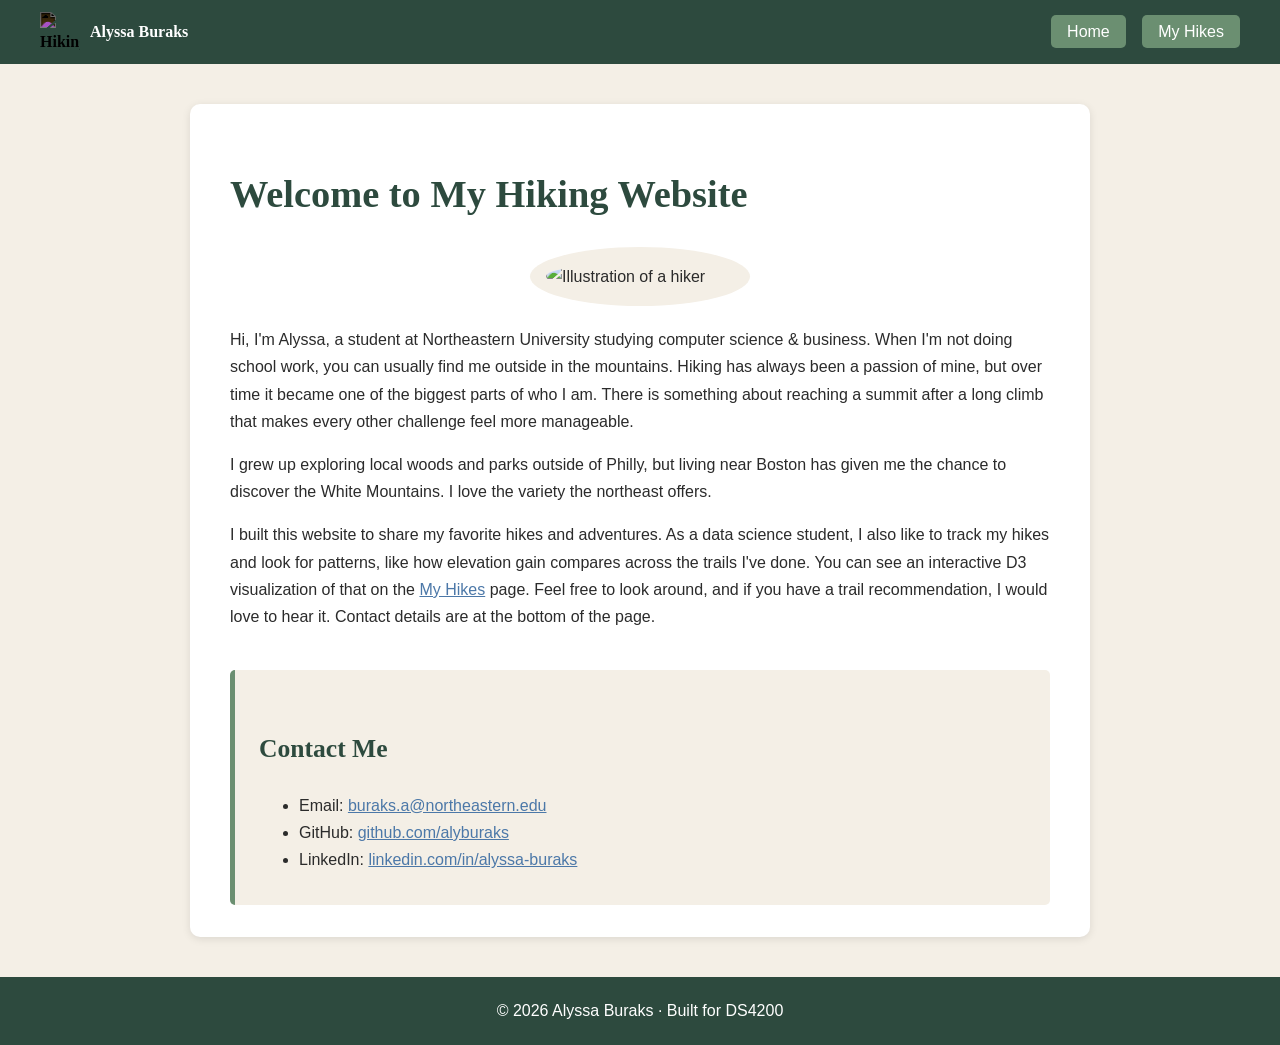
==== index.html @ 21501c1f "hiking version" ====
<!doctype html>
<html lang="en">
<head>
    <meta charset="utf-8">
    <meta name="viewport" content="width=device-width, initial-scale=1">
    <title>Welcome | Summit Stash</title>
    <link rel="stylesheet" href="styles.css">
</head>
<body>
    <header class="site-header">
        <a href="index.html" class="brand">
            <img src="noun_Hiking_4185384.svg" alt="Hiking icon">
            <span>Alyssa Buraks</span>
        </a>
        <nav class="site-nav">
            <a href="index.html">Home</a>
            <a href="hikes.html">My Hikes</a>
        </nav>
    </header>

    <main>
        <h1>Welcome to My Hiking Website</h1>
        <img class="hero-img" src="noun_Hiking_4185384.svg" alt="Illustration of a hiker">

        <p>
            Hi, I'm Alyssa, a student at Northeastern University studying computer science & business.
            When I'm not doing school work, you can usually find me outside in the mountains. Hiking has always 
            been a passion of mine, but over time it became one of the biggest parts of who I 
            am. There is something about reaching a summit after a long climb that makes every other challenge 
            feel more manageable.
        </p>
        <p>
            I grew up exploring local woods and parks outside of Philly, but living near Boston has given me the
            chance to discover the White Mountains. I love the variety the northeast offers. 
        </p>
        <p>
            I built this website to share my favorite hikes and adventures. As a data science student, 
            I also like to track my hikes and look for patterns, like how elevation gain compares across the
            trails I've done. You can see an interactive D3 visualization of that on the
            <a href="hikes.html">My Hikes</a> page. Feel free to look around, and if you have a
            trail recommendation, I would love to hear it. Contact details are at the bottom
            of the page.
        </p>

        <section class="contact" id="contact">
            <h2>Contact Me</h2>
            <ul>
                <li>Email: <a href="mailto:buraks.a@northeastern.edu">buraks.a@northeastern.edu</a></li>
                <li>GitHub: <a href="https://github.com/alyburaks">github.com/alyburaks</a></li>
                <li>LinkedIn: <a href="https://www.linkedin.com/in/alyssa-buraks">linkedin.com/in/alyssa-buraks</a></li>
            </ul>
        </section>
    </main>

    <footer>&copy; 2026 Alyssa Buraks &middot; Built for DS4200</footer>
</body>
</html>
---- styles.css ----
:root {
    --forest: #2d4a3e;
    --moss: #6b8f71;
    --sand: #f4efe6;
    --bark: #5a4632;
    --sky: #4c78a8;
    --text: #2b2b2b;
}

* { box-sizing: border-box; }

body {
    margin: 0;
    padding: 0;
    font-family: Verdana, Geneva, sans-serif;
    color: var(--text);
    background-color: var(--sand);
    line-height: 1.7;
}

h1, h2, h3 {
    font-family: Georgia, 'Times New Roman', serif;
    color: var(--forest);
}

h1 { font-size: 2.4rem; margin-bottom: 0.2em; }
h2 { font-size: 1.6rem; margin-top: 1.6em; }
h3 { font-size: 1.2rem; }

a { color: var(--sky); }
a:hover { color: var(--bark); }


.site-header {
    display: flex;
    justify-content: space-between;
    align-items: center;
    flex-wrap: wrap;
    padding: 12px 40px;
    background-color: var(--forest);
}

.brand {
    display: flex;
    align-items: center;
    gap: 10px;
    color: white;
    text-decoration: none;
    font-family: Georgia, 'Times New Roman', serif;
    font-weight: bold;
}

.brand img { width: 40px; height: 40px; filter: invert(1); }

.site-nav a {
    color: white;
    text-decoration: none;
    margin-left: 12px;
    padding: 8px 16px;
    border-radius: 5px;
    background-color: var(--moss);
}

.site-nav a:hover { background-color: var(--bark); color: white; }


main {
    max-width: 900px;
    margin: 40px auto;
    padding: 32px 40px;
    background-color: white;
    border-radius: 10px;
    box-shadow: 0 2px 8px rgba(0, 0, 0, 0.1);
}

.hero-img {
    display: block;
    width: 220px;
    max-width: 100%;
    margin: 20px auto;
    padding: 16px;
    background-color: var(--sand);
    border-radius: 50%;
}

.page-img {
    display: block;
    width: 160px;
    margin: 16px auto;
}

#chart { margin: 24px 0; overflow-x: auto; }

.bar:hover { fill: var(--bark); }

.contact {
    margin-top: 40px;
    padding: 16px 24px;
    background-color: var(--sand);
    border-left: 5px solid var(--moss);
    border-radius: 5px;
}

footer {
    text-align: center;
    padding: 20px;
    color: white;
    background-color: var(--forest);
}
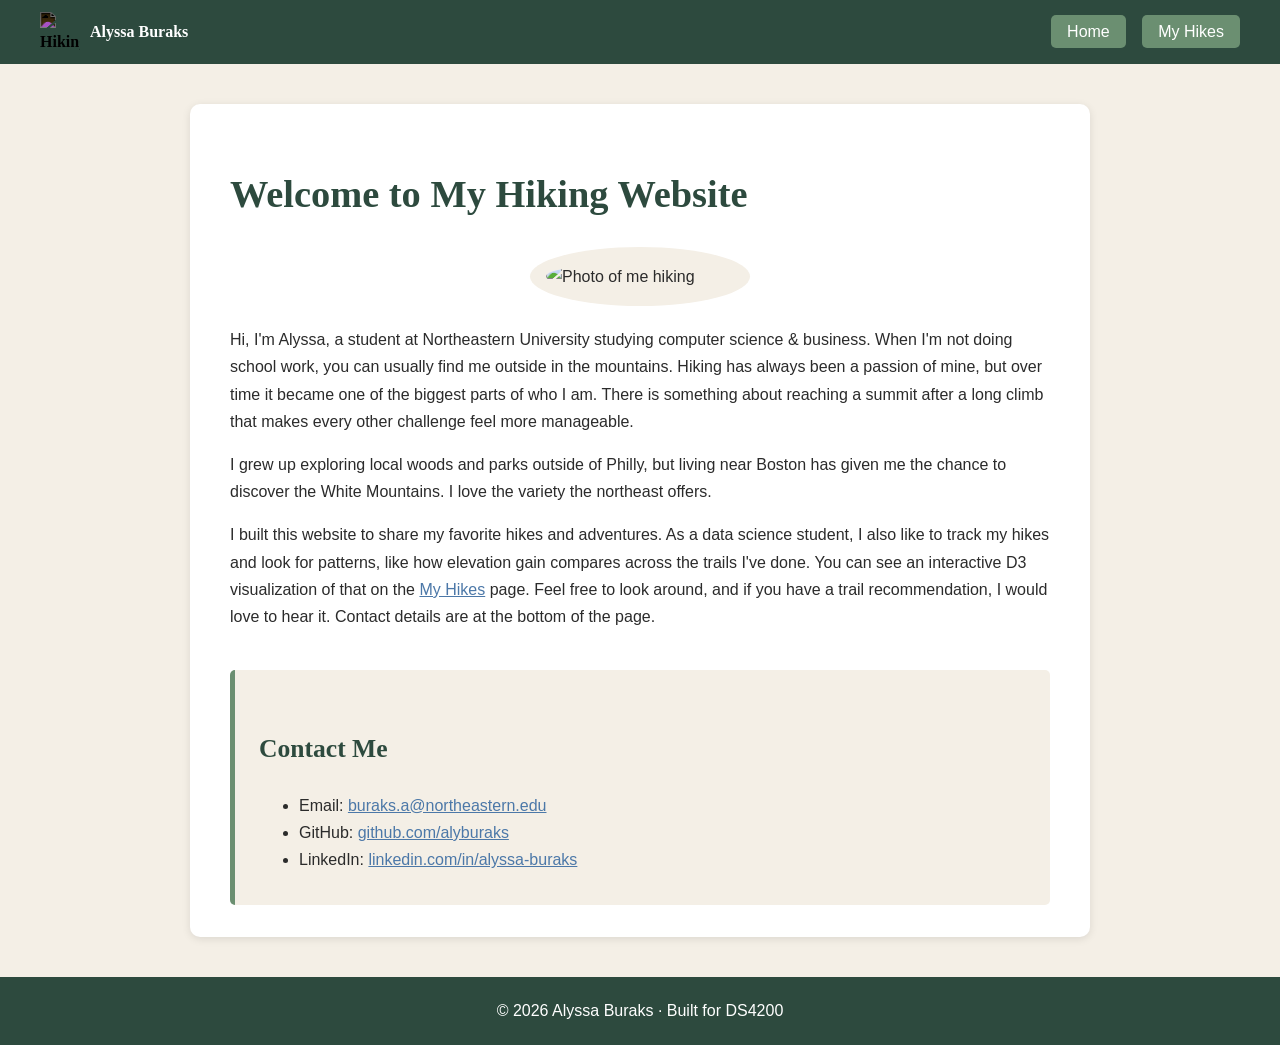
==== commit 3fcebec9: "image update" ====
--- a/index.html
+++ b/index.html
@@ -20,7 +20,7 @@
 
     <main>
         <h1>Welcome to My Hiking Website</h1>
-        <img class="hero-img" src="noun_Hiking_4185384.svg" alt="Illustration of a hiker">
+           <img class="hero-img" src="hikingwebsiteimage.jpg" alt="Photo of me hiking">
 
         <p>
             Hi, I'm Alyssa, a student at Northeastern University studying computer science & business.
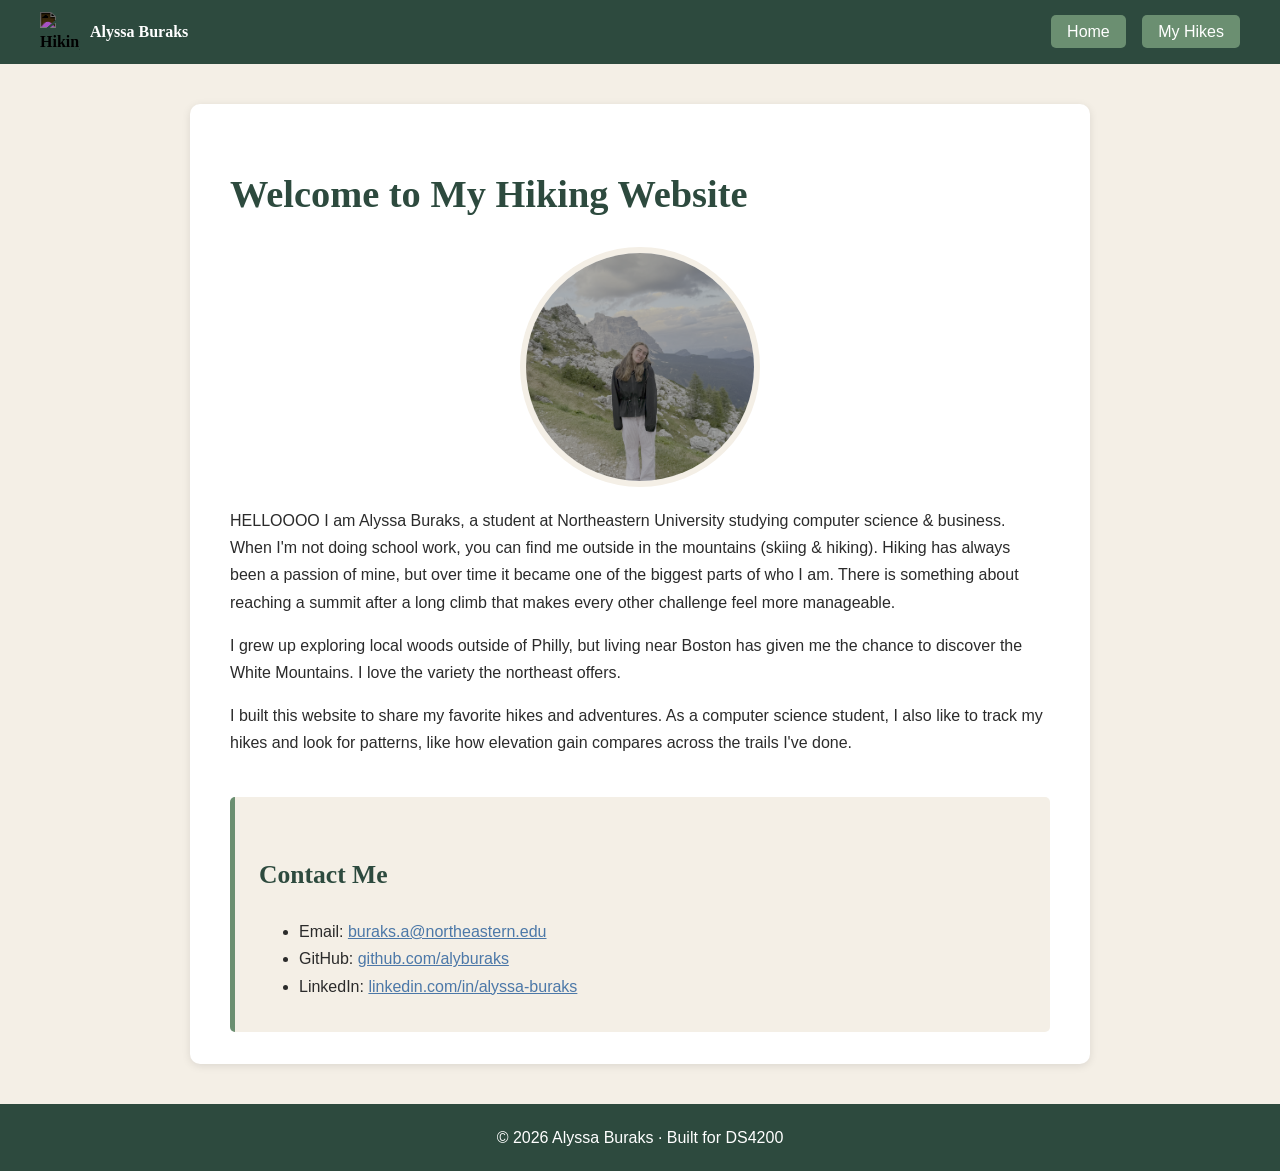
==== commit c04c07d5: "image fixing" ====
--- a/index.html
+++ b/index.html
@@ -20,26 +20,23 @@
 
     <main>
         <h1>Welcome to My Hiking Website</h1>
-           <img class="hero-img" src="hikingwebsiteimage.jpg" alt="Photo of me hiking">
+           <img class="hero-img" src="hikingwebsiteimage.png" alt="Photo of me hiking">
 
         <p>
-            Hi, I'm Alyssa, a student at Northeastern University studying computer science & business.
-            When I'm not doing school work, you can usually find me outside in the mountains. Hiking has always 
+            HELLOOOO I am Alyssa Buraks, a student at Northeastern University studying computer science & business.
+            When I'm not doing school work, you can find me outside in the mountains (skiing & hiking). Hiking has always 
             been a passion of mine, but over time it became one of the biggest parts of who I 
             am. There is something about reaching a summit after a long climb that makes every other challenge 
             feel more manageable.
         </p>
         <p>
-            I grew up exploring local woods and parks outside of Philly, but living near Boston has given me the
+            I grew up exploring local woods outside of Philly, but living near Boston has given me the
             chance to discover the White Mountains. I love the variety the northeast offers. 
         </p>
         <p>
-            I built this website to share my favorite hikes and adventures. As a data science student, 
+            I built this website to share my favorite hikes and adventures. As a computer science student,
             I also like to track my hikes and look for patterns, like how elevation gain compares across the
-            trails I've done. You can see an interactive D3 visualization of that on the
-            <a href="hikes.html">My Hikes</a> page. Feel free to look around, and if you have a
-            trail recommendation, I would love to hear it. Contact details are at the bottom
-            of the page.
+            trails I've done.
         </p>
 
         <section class="contact" id="contact">
--- a/styles.css
+++ b/styles.css
@@ -76,11 +76,12 @@
 
 .hero-img {
     display: block;
-    width: 220px;
-    max-width: 100%;
+    width: 240px;
+    height: 240px;
+    object-fit: cover;
+    object-position: center 35%;
     margin: 20px auto;
-    padding: 16px;
-    background-color: var(--sand);
+    border: 6px solid var(--sand);
     border-radius: 50%;
 }
 
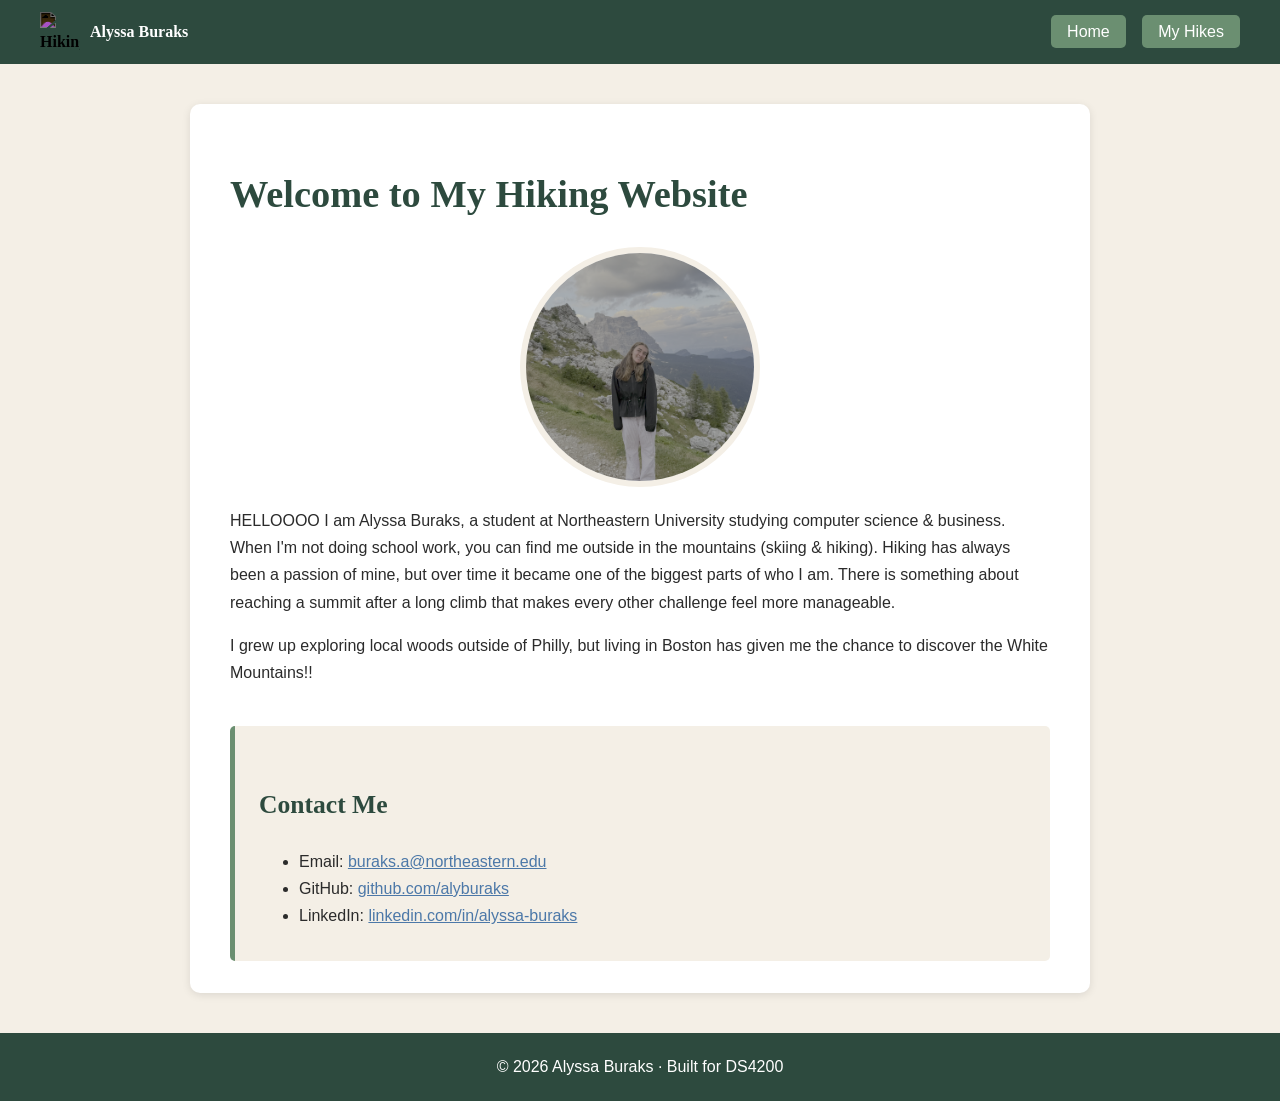
==== commit 84a4bd88: "Remove unused svg" ====
--- a/index.html
+++ b/index.html
@@ -30,13 +30,8 @@
             feel more manageable.
         </p>
         <p>
-            I grew up exploring local woods outside of Philly, but living near Boston has given me the
-            chance to discover the White Mountains. I love the variety the northeast offers. 
-        </p>
-        <p>
-            I built this website to share my favorite hikes and adventures. As a computer science student,
-            I also like to track my hikes and look for patterns, like how elevation gain compares across the
-            trails I've done.
+            I grew up exploring local woods outside of Philly, but living in Boston has given me the
+            chance to discover the White Mountains!!
         </p>
 
         <section class="contact" id="contact">
--- a/styles.css
+++ b/styles.css
@@ -87,8 +87,11 @@
 
 .page-img {
     display: block;
-    width: 160px;
+    width: 500px;
+    max-width: 100%;
     margin: 16px auto;
+    border: 4px solid black;
+    border-radius: 10px;
 }
 
 #chart { margin: 24px 0; overflow-x: auto; }
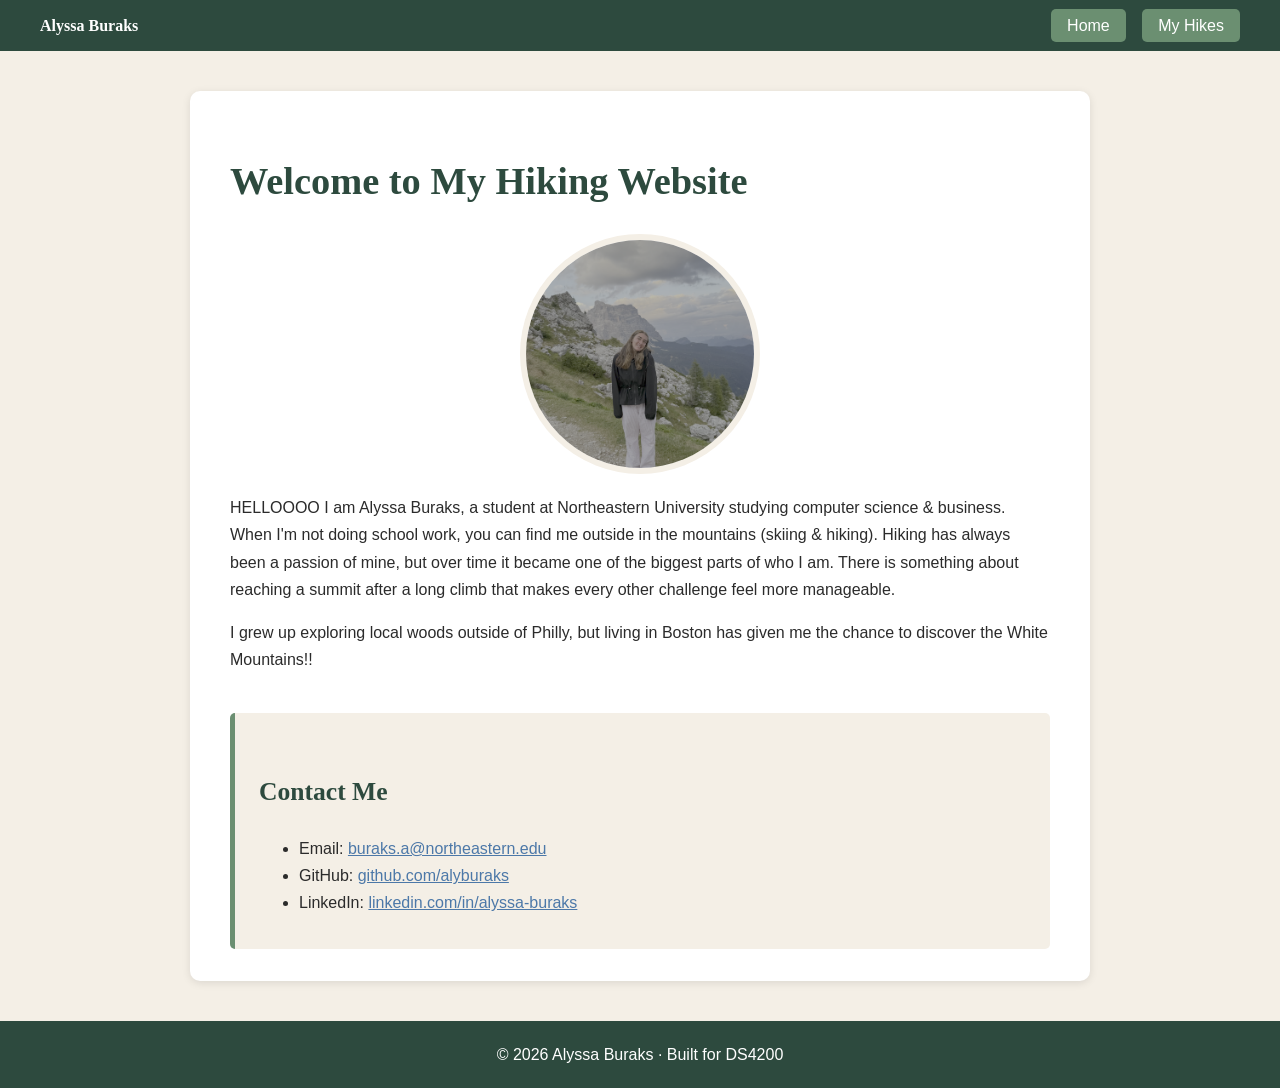
==== commit f37ff1f9: "icon deletion" ====
--- a/index.html
+++ b/index.html
@@ -9,7 +9,6 @@
 <body>
     <header class="site-header">
         <a href="index.html" class="brand">
-            <img src="noun_Hiking_4185384.svg" alt="Hiking icon">
             <span>Alyssa Buraks</span>
         </a>
         <nav class="site-nav">
--- a/styles.css
+++ b/styles.css
@@ -50,8 +50,6 @@
     font-family: Georgia, 'Times New Roman', serif;
     font-weight: bold;
 }
-
-.brand img { width: 40px; height: 40px; filter: invert(1); }
 
 .site-nav a {
     color: white;
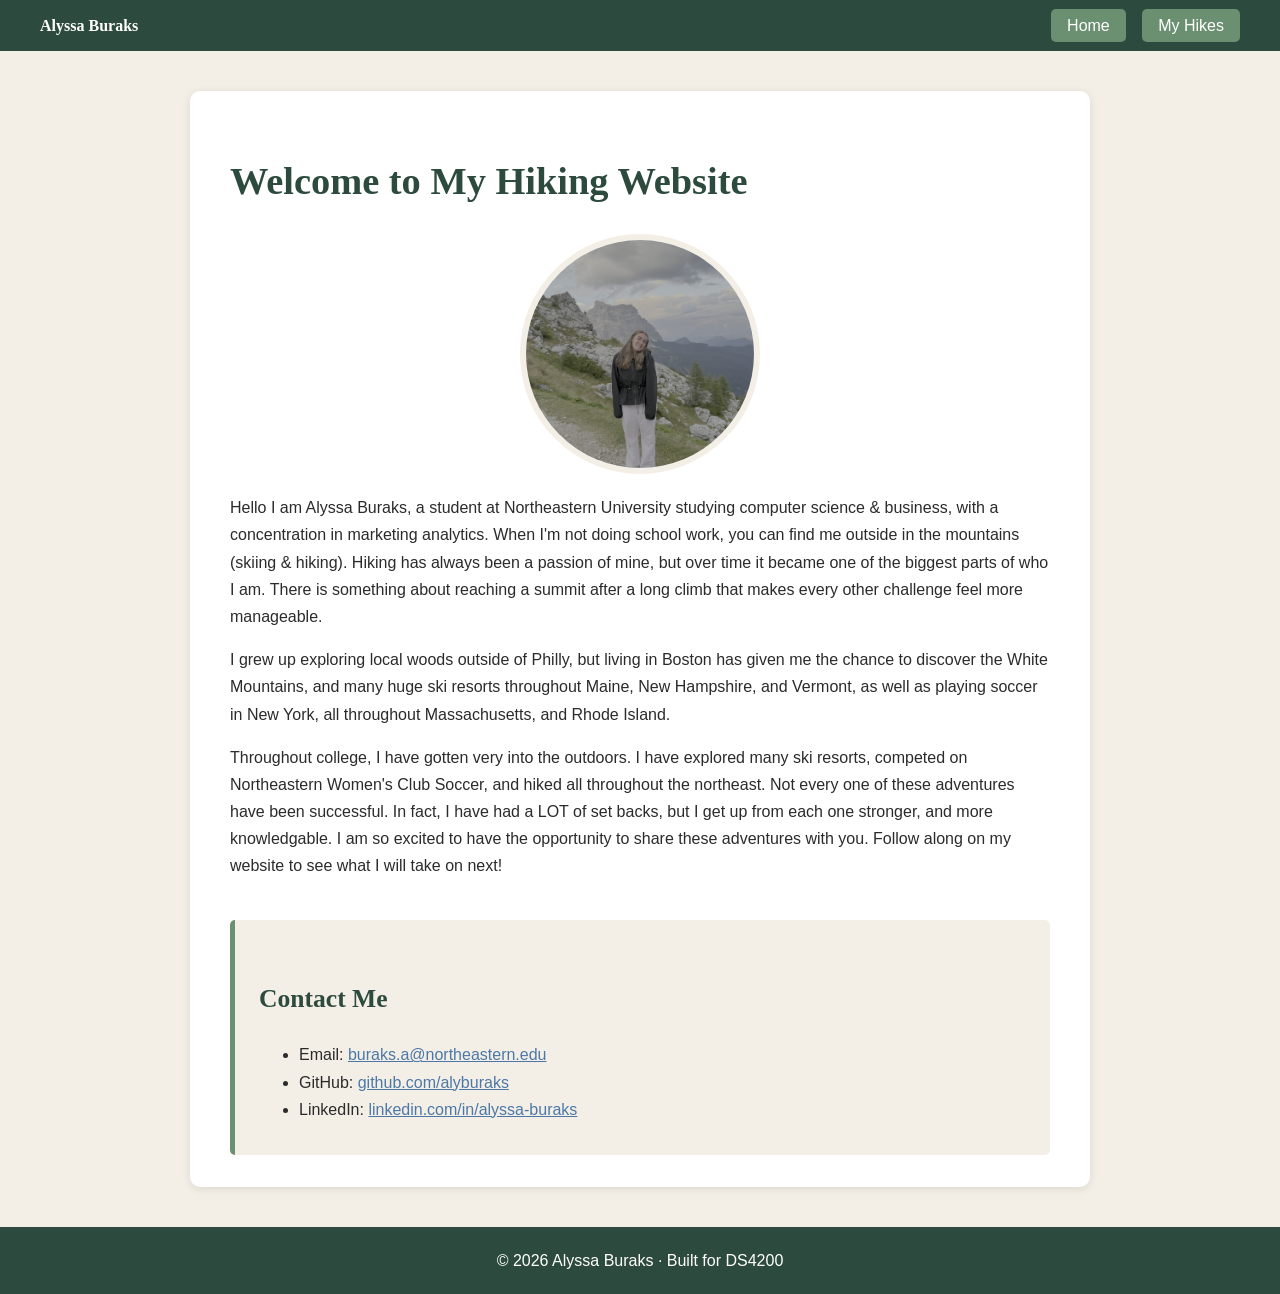
==== commit 2dc34ff2: "word count updated" ====
--- a/index.html
+++ b/index.html
@@ -22,15 +22,28 @@
            <img class="hero-img" src="hikingwebsiteimage.png" alt="Photo of me hiking">
 
         <p>
-            HELLOOOO I am Alyssa Buraks, a student at Northeastern University studying computer science & business.
-            When I'm not doing school work, you can find me outside in the mountains (skiing & hiking). Hiking has always 
-            been a passion of mine, but over time it became one of the biggest parts of who I 
-            am. There is something about reaching a summit after a long climb that makes every other challenge 
-            feel more manageable.
+            Hello I am Alyssa Buraks, a student at Northeastern University studying computer 
+            science & business, with a concentration in marketing analytics. When I'm not doing 
+            school work, you can find me outside in the mountains (skiing & hiking). Hiking has 
+            always been a passion of mine, but over time it became one of the biggest parts of who 
+            I am. There is something about reaching a summit after a long climb that makes every 
+            other challenge feel more manageable.
         </p>
+
         <p>
-            I grew up exploring local woods outside of Philly, but living in Boston has given me the
-            chance to discover the White Mountains!!
+            I grew up exploring local woods outside of Philly, but living in Boston has given me the 
+            chance to discover the White Mountains, and many huge ski resorts throughout Maine, New 
+            Hampshire, and Vermont, as well as playing soccer in New York, all throughout 
+            Massachusetts, and Rhode Island.
+        </p>
+
+        <p>
+            Throughout college, I have gotten very into the outdoors. I have explored many ski 
+            resorts, competed on Northeastern Women's Club Soccer, and hiked all throughout the 
+            northeast. Not every one of these adventures have been successful. In fact, I have had 
+            a LOT of set backs, but I get up from each one stronger, and more knowledgable. I am so 
+            excited to have the opportunity to share these adventures with you. Follow along on my 
+            website to see what I will take on next!  
         </p>
 
         <section class="contact" id="contact">
